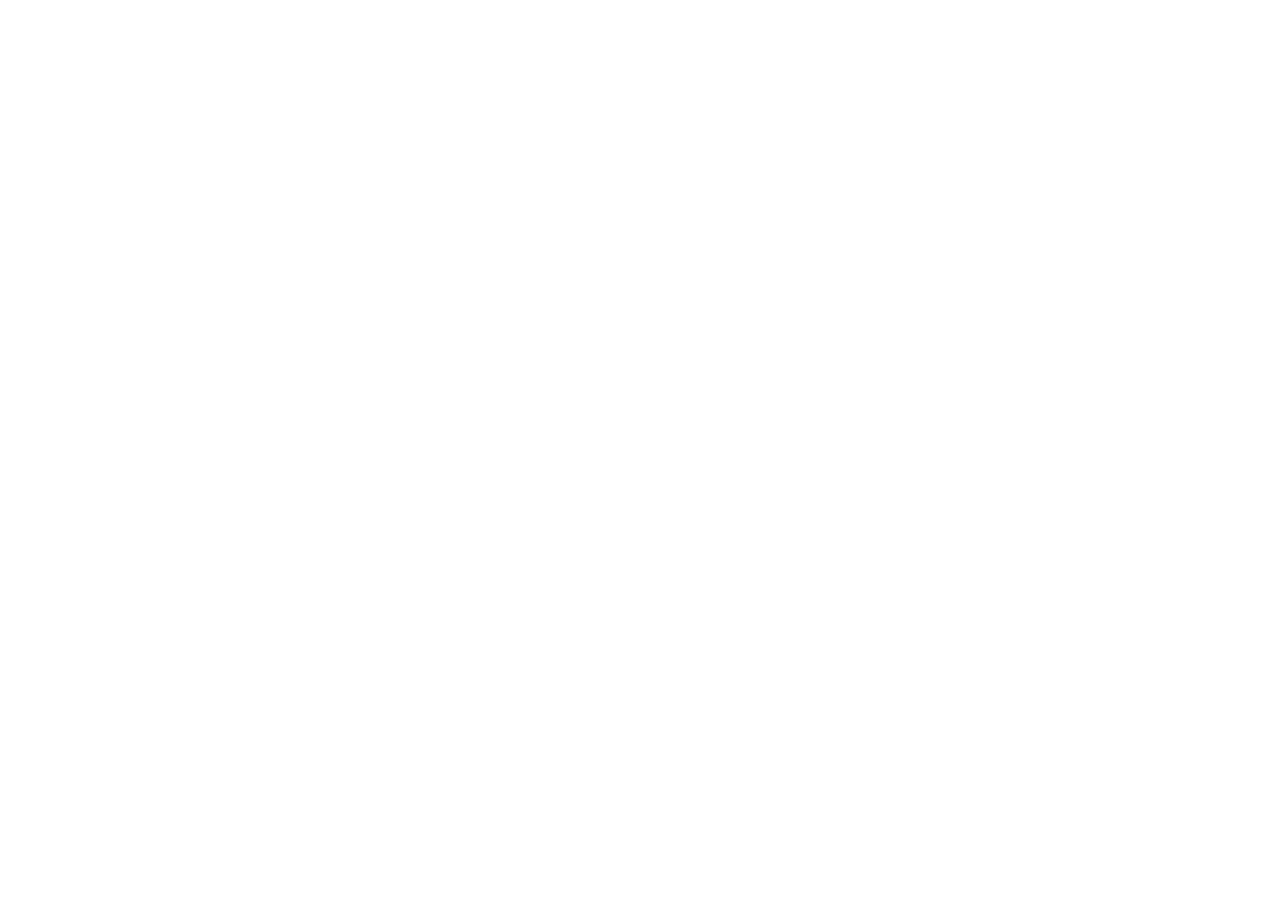
==== login.html @ f76269d0 "新建了项目文件" ====
<!DOCTYPE html>
<html lang="en">
<head>
    <meta charset="UTF-8">
    <meta name="viewport" content="width=device-width, initial-scale=1.0">
    <meta http-equiv="X-UA-Compatible" content="ie=edge">
    <title>Document</title>
</head>
<body>
    
</body>
</html>
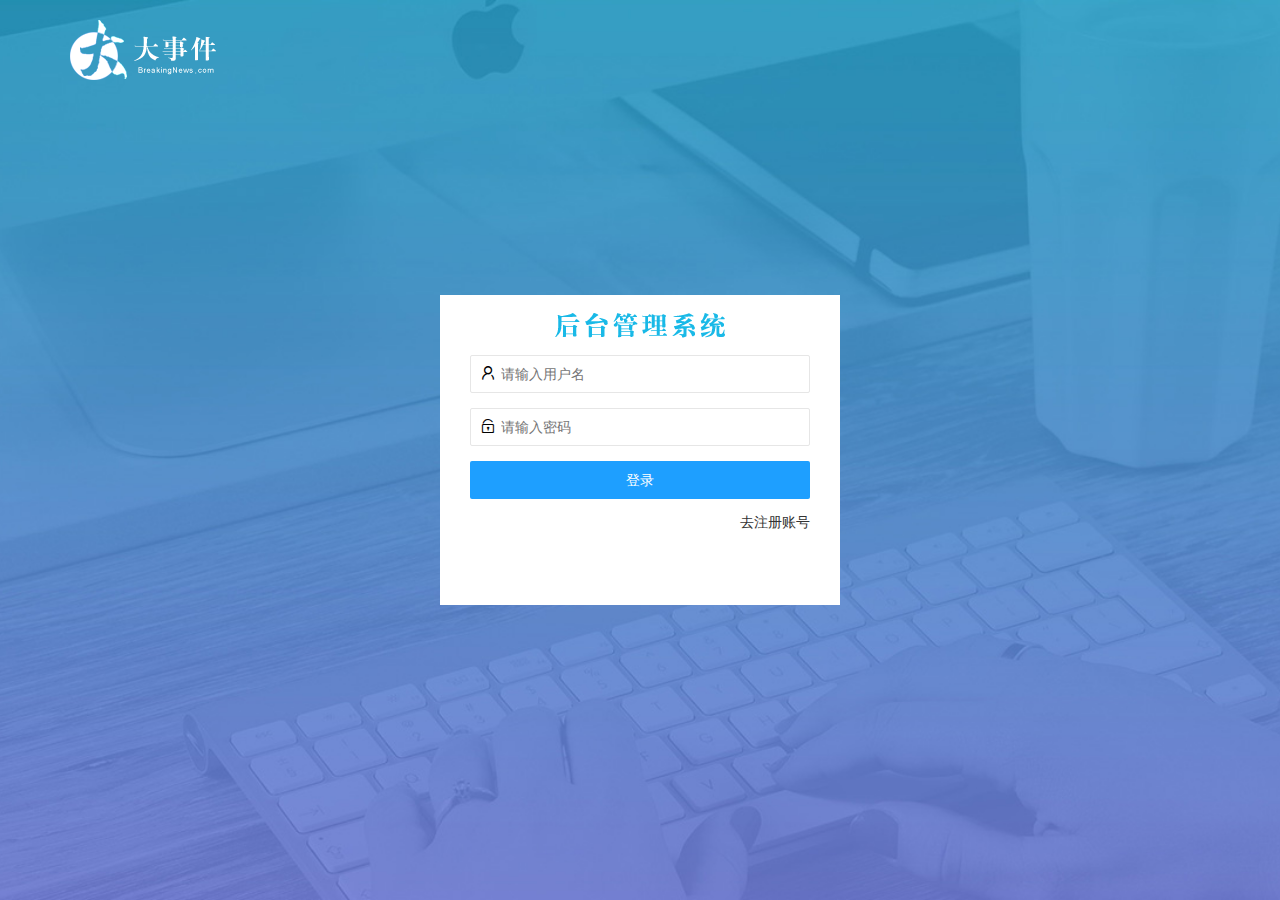
==== commit c4b6b6ae: "注册页面完成" ====
--- a/login.html
+++ b/login.html
@@ -5,8 +5,79 @@
     <meta name="viewport" content="width=device-width, initial-scale=1.0">
     <meta http-equiv="X-UA-Compatible" content="ie=edge">
     <title>Document</title>
+    <link rel="stylesheet" href="/assets/lib/layui/css/layui.css">
+    <link rel="stylesheet" href="/assets/css/login.css">
+    
 </head>
 <body>
-    
+        <!-- logo区域 -->
+        <div class="logo layui-main">
+            <img src="/assets/images/logo.png" alt="">
+        </div>
+        
+
+        <!-- 登录注册区域 -->
+        <div class="loginAndreg">
+             <div class="title"></div> 
+             <!-- 登录区域 -->
+             <div class="login">
+                 <!-- 登录表单 -->
+                <form class="layui-form" id="login-form">
+                    <!-- 用户名 -->
+                    <div class="layui-form-item">
+                        <i class="layui-icon layui-icon-username"></i>  
+                        <input type="text" name="username" required  lay-verify="required|username" placeholder="请输入用户名" autocomplete="off" class="layui-input">
+                    </div>
+                     
+                    <!-- 密码 -->
+                    <div class="layui-form-item">
+                        <i class="layui-icon layui-icon-password"></i>
+                        <input type="password" name="password" required  lay-verify="required|pwd" placeholder="请输入密码" autocomplete="off" class="layui-input">
+                    </div>
+
+                    <!-- 登录按钮 -->
+                    <div class="layui-form-item">
+                        <button  class="layui-btn layui-btn-fluid layui-btn-normal btn-login" lay-submit>登录</button>
+                    </div>
+
+                     <!-- 注册按钮 -->
+                    <div class="layui-form-item">
+                        <a href="javascript:;" class="reg-text"> 去注册账号</a>
+                    </div>
+                    </form>
+                   
+               
+             </div>
+             <!-- 注册区域 -->
+             <div class="reg">
+                 <!-- 注册表单 -->
+                <form class="layui-form"  id="reg-form">
+                    <div class="layui-form-item">
+                        <i class="layui-icon layui-icon-username"></i>
+                        <input type="text" name="username" required  lay-verify="required|username" placeholder="请输入用户名" autocomplete="off" class="layui-input"/>
+                    </div>
+                    <div class="layui-form-item">
+                        <i class="layui-icon layui-icon-password"></i>
+                        <input type="password" name="password" required  lay-verify="required|pwd" placeholder="请输入密码" autocomplete="off" class="layui-input"/>
+                    </div>
+                    <div class="layui-form-item">
+                        <i class="layui-icon layui-icon-password"></i>
+                        <input type="password" name="repassword" required  lay-verify="required|pwd|repwd" placeholder="再次确认密码" autocomplete="off" class="layui-input"/>
+                    </div>
+                    <div class="layui-form-item">
+                        <button  class="layui-btn layui-btn-fluid layui-btn-normal" lay-submit>注册</button>
+                    </div>
+                    <div class="layui-form-item">
+                        <a href="javascript:;" class="login-text"> 去登录</a>
+                    </div>
+                    </form>
+         
+            </div>
+        </div>
+   
+        <script src="/assets/lib/jquery.js"></script>
+        <script src="/assets/lib/layui/layui.all.js"></script>
+        <script src="/assets/js/baseAPI.js"></script>
+        <script src="/assets/js/login.js"></script>
 </body>
 </html>--- a/assets/lib/layui/css/layui.css
+++ b/assets/lib/layui/css/layui.css
@@ -0,0 +1,2 @@
+/** layui-v2.5.5 MIT License By https://www.layui.com */
+ .layui-inline,img{display:inline-block;vertical-align:middle}h1,h2,h3,h4,h5,h6{font-weight:400}.layui-edge,.layui-header,.layui-inline,.layui-main{position:relative}.layui-body,.layui-edge,.layui-elip{overflow:hidden}.layui-btn,.layui-edge,.layui-inline,img{vertical-align:middle}.layui-btn,.layui-disabled,.layui-icon,.layui-unselect{-moz-user-select:none;-webkit-user-select:none;-ms-user-select:none}.layui-elip,.layui-form-checkbox span,.layui-form-pane .layui-form-label{text-overflow:ellipsis;white-space:nowrap}.layui-breadcrumb,.layui-tree-btnGroup{visibility:hidden}blockquote,body,button,dd,div,dl,dt,form,h1,h2,h3,h4,h5,h6,input,li,ol,p,pre,td,textarea,th,ul{margin:0;padding:0;-webkit-tap-highlight-color:rgba(0,0,0,0)}a:active,a:hover{outline:0}img{border:none}li{list-style:none}table{border-collapse:collapse;border-spacing:0}h4,h5,h6{font-size:100%}button,input,optgroup,option,select,textarea{font-family:inherit;font-size:inherit;font-style:inherit;font-weight:inherit;outline:0}pre{white-space:pre-wrap;white-space:-moz-pre-wrap;white-space:-pre-wrap;white-space:-o-pre-wrap;word-wrap:break-word}body{line-height:24px;font:14px Helvetica Neue,Helvetica,PingFang SC,Tahoma,Arial,sans-serif}hr{height:1px;margin:10px 0;border:0;clear:both}a{color:#333;text-decoration:none}a:hover{color:#777}a cite{font-style:normal;*cursor:pointer}.layui-border-box,.layui-border-box *{box-sizing:border-box}.layui-box,.layui-box *{box-sizing:content-box}.layui-clear{clear:both;*zoom:1}.layui-clear:after{content:'\20';clear:both;*zoom:1;display:block;height:0}.layui-inline{*display:inline;*zoom:1}.layui-edge{display:inline-block;width:0;height:0;border-width:6px;border-style:dashed;border-color:transparent}.layui-edge-top{top:-4px;border-bottom-color:#999;border-bottom-style:solid}.layui-edge-right{border-left-color:#999;border-left-style:solid}.layui-edge-bottom{top:2px;border-top-color:#999;border-top-style:solid}.layui-edge-left{border-right-color:#999;border-right-style:solid}.layui-disabled,.layui-disabled:hover{color:#d2d2d2!important;cursor:not-allowed!important}.layui-circle{border-radius:100%}.layui-show{display:block!important}.layui-hide{display:none!important}@font-face{font-family:layui-icon;src:url(../font/iconfont.eot?v=250);src:url(../font/iconfont.eot?v=250#iefix) format('embedded-opentype'),url(../font/iconfont.woff2?v=250) format('woff2'),url(../font/iconfont.woff?v=250) format('woff'),url(../font/iconfont.ttf?v=250) format('truetype'),url(../font/iconfont.svg?v=250#layui-icon) format('svg')}.layui-icon{font-family:layui-icon!important;font-size:16px;font-style:normal;-webkit-font-smoothing:antialiased;-moz-osx-font-smoothing:grayscale}.layui-icon-reply-fill:before{content:"\e611"}.layui-icon-set-fill:before{content:"\e614"}.layui-icon-menu-fill:before{content:"\e60f"}.layui-icon-search:before{content:"\e615"}.layui-icon-share:before{content:"\e641"}.layui-icon-set-sm:before{content:"\e620"}.layui-icon-engine:before{content:"\e628"}.layui-icon-close:before{content:"\1006"}.layui-icon-close-fill:before{content:"\1007"}.layui-icon-chart-screen:before{content:"\e629"}.layui-icon-star:before{content:"\e600"}.layui-icon-circle-dot:before{content:"\e617"}.layui-icon-chat:before{content:"\e606"}.layui-icon-release:before{content:"\e609"}.layui-icon-list:before{content:"\e60a"}.layui-icon-chart:before{content:"\e62c"}.layui-icon-ok-circle:before{content:"\1005"}.layui-icon-layim-theme:before{content:"\e61b"}.layui-icon-table:before{content:"\e62d"}.layui-icon-right:before{content:"\e602"}.layui-icon-left:before{content:"\e603"}.layui-icon-cart-simple:before{content:"\e698"}.layui-icon-face-cry:before{content:"\e69c"}.layui-icon-face-smile:before{content:"\e6af"}.layui-icon-survey:before{content:"\e6b2"}.layui-icon-tree:before{content:"\e62e"}.layui-icon-upload-circle:before{content:"\e62f"}.layui-icon-add-circle:before{content:"\e61f"}.layui-icon-download-circle:before{content:"\e601"}.layui-icon-templeate-1:before{content:"\e630"}.layui-icon-util:before{content:"\e631"}.layui-icon-face-surprised:before{content:"\e664"}.layui-icon-edit:before{content:"\e642"}.layui-icon-speaker:before{content:"\e645"}.layui-icon-down:before{content:"\e61a"}.layui-icon-file:before{content:"\e621"}.layui-icon-layouts:before{content:"\e632"}.layui-icon-rate-half:before{content:"\e6c9"}.layui-icon-add-circle-fine:before{content:"\e608"}.layui-icon-prev-circle:before{content:"\e633"}.layui-icon-read:before{content:"\e705"}.layui-icon-404:before{content:"\e61c"}.layui-icon-carousel:before{content:"\e634"}.layui-icon-help:before{content:"\e607"}.layui-icon-code-circle:before{content:"\e635"}.layui-icon-water:before{content:"\e636"}.layui-icon-username:before{content:"\e66f"}.layui-icon-find-fill:before{content:"\e670"}.layui-icon-about:before{content:"\e60b"}.layui-icon-location:before{content:"\e715"}.layui-icon-up:before{content:"\e619"}.layui-icon-pause:before{content:"\e651"}.layui-icon-date:before{content:"\e637"}.layui-icon-layim-uploadfile:before{content:"\e61d"}.layui-icon-delete:before{content:"\e640"}.layui-icon-play:before{content:"\e652"}.layui-icon-top:before{content:"\e604"}.layui-icon-friends:before{content:"\e612"}.layui-icon-refresh-3:before{content:"\e9aa"}.layui-icon-ok:before{content:"\e605"}.layui-icon-layer:before{content:"\e638"}.layui-icon-face-smile-fine:before{content:"\e60c"}.layui-icon-dollar:before{content:"\e659"}.layui-icon-group:before{content:"\e613"}.layui-icon-layim-download:before{content:"\e61e"}.layui-icon-picture-fine:before{content:"\e60d"}.layui-icon-link:before{content:"\e64c"}.layui-icon-diamond:before{content:"\e735"}.layui-icon-log:before{content:"\e60e"}.layui-icon-rate-solid:before{content:"\e67a"}.layui-icon-fonts-del:before{content:"\e64f"}.layui-icon-unlink:before{content:"\e64d"}.layui-icon-fonts-clear:before{content:"\e639"}.layui-icon-triangle-r:before{content:"\e623"}.layui-icon-circle:before{content:"\e63f"}.layui-icon-radio:before{content:"\e643"}.layui-icon-align-center:before{content:"\e647"}.layui-icon-align-right:before{content:"\e648"}.layui-icon-align-left:before{content:"\e649"}.layui-icon-loading-1:before{content:"\e63e"}.layui-icon-return:before{content:"\e65c"}.layui-icon-fonts-strong:before{content:"\e62b"}.layui-icon-upload:before{content:"\e67c"}.layui-icon-dialogue:before{content:"\e63a"}.layui-icon-video:before{content:"\e6ed"}.layui-icon-headset:before{content:"\e6fc"}.layui-icon-cellphone-fine:before{content:"\e63b"}.layui-icon-add-1:before{content:"\e654"}.layui-icon-face-smile-b:before{content:"\e650"}.layui-icon-fonts-html:before{content:"\e64b"}.layui-icon-form:before{content:"\e63c"}.layui-icon-cart:before{content:"\e657"}.layui-icon-camera-fill:before{content:"\e65d"}.layui-icon-tabs:before{content:"\e62a"}.layui-icon-fonts-code:before{content:"\e64e"}.layui-icon-fire:before{content:"\e756"}.layui-icon-set:before{content:"\e716"}.layui-icon-fonts-u:before{content:"\e646"}.layui-icon-triangle-d:before{content:"\e625"}.layui-icon-tips:before{content:"\e702"}.layui-icon-picture:before{content:"\e64a"}.layui-icon-more-vertical:before{content:"\e671"}.layui-icon-flag:before{content:"\e66c"}.layui-icon-loading:before{content:"\e63d"}.layui-icon-fonts-i:before{content:"\e644"}.layui-icon-refresh-1:before{content:"\e666"}.layui-icon-rmb:before{content:"\e65e"}.layui-icon-home:before{content:"\e68e"}.layui-icon-user:before{content:"\e770"}.layui-icon-notice:before{content:"\e667"}.layui-icon-login-weibo:before{content:"\e675"}.layui-icon-voice:before{content:"\e688"}.layui-icon-upload-drag:before{content:"\e681"}.layui-icon-login-qq:before{content:"\e676"}.layui-icon-snowflake:before{content:"\e6b1"}.layui-icon-file-b:before{content:"\e655"}.layui-icon-template:before{content:"\e663"}.layui-icon-auz:before{content:"\e672"}.layui-icon-console:before{content:"\e665"}.layui-icon-app:before{content:"\e653"}.layui-icon-prev:before{content:"\e65a"}.layui-icon-website:before{content:"\e7ae"}.layui-icon-next:before{content:"\e65b"}.layui-icon-component:before{content:"\e857"}.layui-icon-more:before{content:"\e65f"}.layui-icon-login-wechat:before{content:"\e677"}.layui-icon-shrink-right:before{content:"\e668"}.layui-icon-spread-left:before{content:"\e66b"}.layui-icon-camera:before{content:"\e660"}.layui-icon-note:before{content:"\e66e"}.layui-icon-refresh:before{content:"\e669"}.layui-icon-female:before{content:"\e661"}.layui-icon-male:before{content:"\e662"}.layui-icon-password:before{content:"\e673"}.layui-icon-senior:before{content:"\e674"}.layui-icon-theme:before{content:"\e66a"}.layui-icon-tread:before{content:"\e6c5"}.layui-icon-praise:before{content:"\e6c6"}.layui-icon-star-fill:before{content:"\e658"}.layui-icon-rate:before{content:"\e67b"}.layui-icon-template-1:before{content:"\e656"}.layui-icon-vercode:before{content:"\e679"}.layui-icon-cellphone:before{content:"\e678"}.layui-icon-screen-full:before{content:"\e622"}.layui-icon-screen-restore:before{content:"\e758"}.layui-icon-cols:before{content:"\e610"}.layui-icon-export:before{content:"\e67d"}.layui-icon-print:before{content:"\e66d"}.layui-icon-slider:before{content:"\e714"}.layui-icon-addition:before{content:"\e624"}.layui-icon-subtraction:before{content:"\e67e"}.layui-icon-service:before{content:"\e626"}.layui-icon-transfer:before{content:"\e691"}.layui-main{width:1140px;margin:0 auto}.layui-header{z-index:1000;height:60px}.layui-header a:hover{transition:all .5s;-webkit-transition:all .5s}.layui-side{position:fixed;left:0;top:0;bottom:0;z-index:999;width:200px;overflow-x:hidden}.layui-side-scroll{position:relative;width:220px;height:100%;overflow-x:hidden}.layui-body{position:absolute;left:200px;right:0;top:0;bottom:0;z-index:998;width:auto;overflow-y:auto;box-sizing:border-box}.layui-layout-body{overflow:hidden}.layui-layout-admin .layui-header{background-color:#23262E}.layui-layout-admin .layui-side{top:60px;width:200px;overflow-x:hidden}.layui-layout-admin .layui-body{position:fixed;top:60px;bottom:44px}.layui-layout-admin .layui-main{width:auto;margin:0 15px}.layui-layout-admin .layui-footer{position:fixed;left:200px;right:0;bottom:0;height:44px;line-height:44px;padding:0 15px;background-color:#eee}.layui-layout-admin .layui-logo{position:absolute;left:0;top:0;width:200px;height:100%;line-height:60px;text-align:center;color:#009688;font-size:16px}.layui-layout-admin .layui-header .layui-nav{background:0 0}.layui-layout-left{position:absolute!important;left:200px;top:0}.layui-layout-right{position:absolute!important;right:0;top:0}.layui-container{position:relative;margin:0 auto;padding:0 15px;box-sizing:border-box}.layui-fluid{position:relative;margin:0 auto;padding:0 15px}.layui-row:after,.layui-row:before{content:'';display:block;clear:both}.layui-col-lg1,.layui-col-lg10,.layui-col-lg11,.layui-col-lg12,.layui-col-lg2,.layui-col-lg3,.layui-col-lg4,.layui-col-lg5,.layui-col-lg6,.layui-col-lg7,.layui-col-lg8,.layui-col-lg9,.layui-col-md1,.layui-col-md10,.layui-col-md11,.layui-col-md12,.layui-col-md2,.layui-col-md3,.layui-col-md4,.layui-col-md5,.layui-col-md6,.layui-col-md7,.layui-col-md8,.layui-col-md9,.layui-col-sm1,.layui-col-sm10,.layui-col-sm11,.layui-col-sm12,.layui-col-sm2,.layui-col-sm3,.layui-col-sm4,.layui-col-sm5,.layui-col-sm6,.layui-col-sm7,.layui-col-sm8,.layui-col-sm9,.layui-col-xs1,.layui-col-xs10,.layui-col-xs11,.layui-col-xs12,.layui-col-xs2,.layui-col-xs3,.layui-col-xs4,.layui-col-xs5,.layui-col-xs6,.layui-col-xs7,.layui-col-xs8,.layui-col-xs9{position:relative;display:block;box-sizing:border-box}.layui-col-xs1,.layui-col-xs10,.layui-col-xs11,.layui-col-xs12,.layui-col-xs2,.layui-col-xs3,.layui-col-xs4,.layui-col-xs5,.layui-col-xs6,.layui-col-xs7,.layui-col-xs8,.layui-col-xs9{float:left}.layui-col-xs1{width:8.33333333%}.layui-col-xs2{width:16.66666667%}.layui-col-xs3{width:25%}.layui-col-xs4{width:33.33333333%}.layui-col-xs5{width:41.66666667%}.layui-col-xs6{width:50%}.layui-col-xs7{width:58.33333333%}.layui-col-xs8{width:66.66666667%}.layui-col-xs9{width:75%}.layui-col-xs10{width:83.33333333%}.layui-col-xs11{width:91.66666667%}.layui-col-xs12{width:100%}.layui-col-xs-offset1{margin-left:8.33333333%}.layui-col-xs-offset2{margin-left:16.66666667%}.layui-col-xs-offset3{margin-left:25%}.layui-col-xs-offset4{margin-left:33.33333333%}.layui-col-xs-offset5{margin-left:41.66666667%}.layui-col-xs-offset6{margin-left:50%}.layui-col-xs-offset7{margin-left:58.33333333%}.layui-col-xs-offset8{margin-left:66.66666667%}.layui-col-xs-offset9{margin-left:75%}.layui-col-xs-offset10{margin-left:83.33333333%}.layui-col-xs-offset11{margin-left:91.66666667%}.layui-col-xs-offset12{margin-left:100%}@media screen and (max-width:768px){.layui-hide-xs{display:none!important}.layui-show-xs-block{display:block!important}.layui-show-xs-inline{display:inline!important}.layui-show-xs-inline-block{display:inline-block!important}}@media screen and (min-width:768px){.layui-container{width:750px}.layui-hide-sm{display:none!important}.layui-show-sm-block{display:block!important}.layui-show-sm-inline{display:inline!important}.layui-show-sm-inline-block{display:inline-block!important}.layui-col-sm1,.layui-col-sm10,.layui-col-sm11,.layui-col-sm12,.layui-col-sm2,.layui-col-sm3,.layui-col-sm4,.layui-col-sm5,.layui-col-sm6,.layui-col-sm7,.layui-col-sm8,.layui-col-sm9{float:left}.layui-col-sm1{width:8.33333333%}.layui-col-sm2{width:16.66666667%}.layui-col-sm3{width:25%}.layui-col-sm4{width:33.33333333%}.layui-col-sm5{width:41.66666667%}.layui-col-sm6{width:50%}.layui-col-sm7{width:58.33333333%}.layui-col-sm8{width:66.66666667%}.layui-col-sm9{width:75%}.layui-col-sm10{width:83.33333333%}.layui-col-sm11{width:91.66666667%}.layui-col-sm12{width:100%}.layui-col-sm-offset1{margin-left:8.33333333%}.layui-col-sm-offset2{margin-left:16.66666667%}.layui-col-sm-offset3{margin-left:25%}.layui-col-sm-offset4{margin-left:33.33333333%}.layui-col-sm-offset5{margin-left:41.66666667%}.layui-col-sm-offset6{margin-left:50%}.layui-col-sm-offset7{margin-left:58.33333333%}.layui-col-sm-offset8{margin-left:66.66666667%}.layui-col-sm-offset9{margin-left:75%}.layui-col-sm-offset10{margin-left:83.33333333%}.layui-col-sm-offset11{margin-left:91.66666667%}.layui-col-sm-offset12{margin-left:100%}}@media screen and (min-width:992px){.layui-container{width:970px}.layui-hide-md{display:none!important}.layui-show-md-block{display:block!important}.layui-show-md-inline{display:inline!important}.layui-show-md-inline-block{display:inline-block!important}.layui-col-md1,.layui-col-md10,.layui-col-md11,.layui-col-md12,.layui-col-md2,.layui-col-md3,.layui-col-md4,.layui-col-md5,.layui-col-md6,.layui-col-md7,.layui-col-md8,.layui-col-md9{float:left}.layui-col-md1{width:8.33333333%}.layui-col-md2{width:16.66666667%}.layui-col-md3{width:25%}.layui-col-md4{width:33.33333333%}.layui-col-md5{width:41.66666667%}.layui-col-md6{width:50%}.layui-col-md7{width:58.33333333%}.layui-col-md8{width:66.66666667%}.layui-col-md9{width:75%}.layui-col-md10{width:83.33333333%}.layui-col-md11{width:91.66666667%}.layui-col-md12{width:100%}.layui-col-md-offset1{margin-left:8.33333333%}.layui-col-md-offset2{margin-left:16.66666667%}.layui-col-md-offset3{margin-left:25%}.layui-col-md-offset4{margin-left:33.33333333%}.layui-col-md-offset5{margin-left:41.66666667%}.layui-col-md-offset6{margin-left:50%}.layui-col-md-offset7{margin-left:58.33333333%}.layui-col-md-offset8{margin-left:66.66666667%}.layui-col-md-offset9{margin-left:75%}.layui-col-md-offset10{margin-left:83.33333333%}.layui-col-md-offset11{margin-left:91.66666667%}.layui-col-md-offset12{margin-left:100%}}@media screen and (min-width:1200px){.layui-container{width:1170px}.layui-hide-lg{display:none!important}.layui-show-lg-block{display:block!important}.layui-show-lg-inline{display:inline!important}.layui-show-lg-inline-block{display:inline-block!important}.layui-col-lg1,.layui-col-lg10,.layui-col-lg11,.layui-col-lg12,.layui-col-lg2,.layui-col-lg3,.layui-col-lg4,.layui-col-lg5,.layui-col-lg6,.layui-col-lg7,.layui-col-lg8,.layui-col-lg9{float:left}.layui-col-lg1{width:8.33333333%}.layui-col-lg2{width:16.66666667%}.layui-col-lg3{width:25%}.layui-col-lg4{width:33.33333333%}.layui-col-lg5{width:41.66666667%}.layui-col-lg6{width:50%}.layui-col-lg7{width:58.33333333%}.layui-col-lg8{width:66.66666667%}.layui-col-lg9{width:75%}.layui-col-lg10{width:83.33333333%}.layui-col-lg11{width:91.66666667%}.layui-col-lg12{width:100%}.layui-col-lg-offset1{margin-left:8.33333333%}.layui-col-lg-offset2{margin-left:16.66666667%}.layui-col-lg-offset3{margin-left:25%}.layui-col-lg-offset4{margin-left:33.33333333%}.layui-col-lg-offset5{margin-left:41.66666667%}.layui-col-lg-offset6{margin-left:50%}.layui-col-lg-offset7{margin-left:58.33333333%}.layui-col-lg-offset8{margin-left:66.66666667%}.layui-col-lg-offset9{margin-left:75%}.layui-col-lg-offset10{margin-left:83.33333333%}.layui-col-lg-offset11{margin-left:91.66666667%}.layui-col-lg-offset12{margin-left:100%}}.layui-col-space1{margin:-.5px}.layui-col-space1>*{padding:.5px}.layui-col-space3{margin:-1.5px}.layui-col-space3>*{padding:1.5px}.layui-col-space5{margin:-2.5px}.layui-col-space5>*{padding:2.5px}.layui-col-space8{margin:-3.5px}.layui-col-space8>*{padding:3.5px}.layui-col-space10{margin:-5px}.layui-col-space10>*{padding:5px}.layui-col-space12{margin:-6px}.layui-col-space12>*{padding:6px}.layui-col-space15{margin:-7.5px}.layui-col-space15>*{padding:7.5px}.layui-col-space18{margin:-9px}.layui-col-space18>*{padding:9px}.layui-col-space20{margin:-10px}.layui-col-space20>*{padding:10px}.layui-col-space22{margin:-11px}.layui-col-space22>*{padding:11px}.layui-col-space25{margin:-12.5px}.layui-col-space25>*{padding:12.5px}.layui-col-space30{margin:-15px}.layui-col-space30>*{padding:15px}.layui-btn,.layui-input,.layui-select,.layui-textarea,.layui-upload-button{outline:0;-webkit-appearance:none;transition:all .3s;-webkit-transition:all .3s;box-sizing:border-box}.layui-elem-quote{margin-bottom:10px;padding:15px;line-height:22px;border-left:5px solid #009688;border-radius:0 2px 2px 0;background-color:#f2f2f2}.layui-quote-nm{border-style:solid;border-width:1px 1px 1px 5px;background:0 0}.layui-elem-field{margin-bottom:10px;padding:0;border-width:1px;border-style:solid}.layui-elem-field legend{margin-left:20px;padding:0 10px;font-size:20px;font-weight:300}.layui-field-title{margin:10px 0 20px;border-width:1px 0 0}.layui-field-box{padding:10px 15px}.layui-field-title .layui-field-box{padding:10px 0}.layui-progress{position:relative;height:6px;border-radius:20px;background-color:#e2e2e2}.layui-progress-bar{position:absolute;left:0;top:0;width:0;max-width:100%;height:6px;border-radius:20px;text-align:right;background-color:#5FB878;transition:all .3s;-webkit-transition:all .3s}.layui-progress-big,.layui-progress-big .layui-progress-bar{height:18px;line-height:18px}.layui-progress-text{position:relative;top:-20px;line-height:18px;font-size:12px;color:#666}.layui-progress-big .layui-progress-text{position:static;padding:0 10px;color:#fff}.layui-collapse{border-width:1px;border-style:solid;border-radius:2px}.layui-colla-content,.layui-colla-item{border-top-width:1px;border-top-style:solid}.layui-colla-item:first-child{border-top:none}.layui-colla-title{position:relative;height:42px;line-height:42px;padding:0 15px 0 35px;color:#333;background-color:#f2f2f2;cursor:pointer;font-size:14px;overflow:hidden}.layui-colla-content{display:none;padding:10px 15px;line-height:22px;color:#666}.layui-colla-icon{position:absolute;left:15px;top:0;font-size:14px}.layui-card{margin-bottom:15px;border-radius:2px;background-color:#fff;box-shadow:0 1px 2px 0 rgba(0,0,0,.05)}.layui-card:last-child{margin-bottom:0}.layui-card-header{position:relative;height:42px;line-height:42px;padding:0 15px;border-bottom:1px solid #f6f6f6;color:#333;border-radius:2px 2px 0 0;font-size:14px}.layui-bg-black,.layui-bg-blue,.layui-bg-cyan,.layui-bg-green,.layui-bg-orange,.layui-bg-red{color:#fff!important}.layui-card-body{position:relative;padding:10px 15px;line-height:24px}.layui-card-body[pad15]{padding:15px}.layui-card-body[pad20]{padding:20px}.layui-card-body .layui-table{margin:5px 0}.layui-card .layui-tab{margin:0}.layui-panel-window{position:relative;padding:15px;border-radius:0;border-top:5px solid #E6E6E6;background-color:#fff}.layui-auxiliar-moving{position:fixed;left:0;right:0;top:0;bottom:0;width:100%;height:100%;background:0 0;z-index:9999999999}.layui-form-label,.layui-form-mid,.layui-form-select,.layui-input-block,.layui-input-inline,.layui-textarea{position:relative}.layui-bg-red{background-color:#FF5722!important}.layui-bg-orange{background-color:#FFB800!important}.layui-bg-green{background-color:#009688!important}.layui-bg-cyan{background-color:#2F4056!important}.layui-bg-blue{background-color:#1E9FFF!important}.layui-bg-black{background-color:#393D49!important}.layui-bg-gray{background-color:#eee!important;color:#666!important}.layui-badge-rim,.layui-colla-content,.layui-colla-item,.layui-collapse,.layui-elem-field,.layui-form-pane .layui-form-item[pane],.layui-form-pane .layui-form-label,.layui-input,.layui-layedit,.layui-layedit-tool,.layui-quote-nm,.layui-select,.layui-tab-bar,.layui-tab-card,.layui-tab-title,.layui-tab-title .layui-this:after,.layui-textarea{border-color:#e6e6e6}.layui-timeline-item:before,hr{background-color:#e6e6e6}.layui-text{line-height:22px;font-size:14px;color:#666}.layui-text h1,.layui-text h2,.layui-text h3{font-weight:500;color:#333}.layui-text h1{font-size:30px}.layui-text h2{font-size:24px}.layui-text h3{font-size:18px}.layui-text a:not(.layui-btn){color:#01AAED}.layui-text a:not(.layui-btn):hover{text-decoration:underline}.layui-text ul{padding:5px 0 5px 15px}.layui-text ul li{margin-top:5px;list-style-type:disc}.layui-text em,.layui-word-aux{color:#999!important;padding:0 5px!important}.layui-btn{display:inline-block;height:38px;line-height:38px;padding:0 18px;background-color:#009688;color:#fff;white-space:nowrap;text-align:center;font-size:14px;border:none;border-radius:2px;cursor:pointer}.layui-btn:hover{opacity:.8;filter:alpha(opacity=80);color:#fff}.layui-btn:active{opacity:1;filter:alpha(opacity=100)}.layui-btn+.layui-btn{margin-left:10px}.layui-btn-container{font-size:0}.layui-btn-container .layui-btn{margin-right:10px;margin-bottom:10px}.layui-btn-container .layui-btn+.layui-btn{margin-left:0}.layui-table .layui-btn-container .layui-btn{margin-bottom:9px}.layui-btn-radius{border-radius:100px}.layui-btn .layui-icon{margin-right:3px;font-size:18px;vertical-align:bottom;vertical-align:middle\9}.layui-btn-primary{border:1px solid #C9C9C9;background-color:#fff;color:#555}.layui-btn-primary:hover{border-color:#009688;color:#333}.layui-btn-normal{background-color:#1E9FFF}.layui-btn-warm{background-color:#FFB800}.layui-btn-danger{background-color:#FF5722}.layui-btn-checked{background-color:#5FB878}.layui-btn-disabled,.layui-btn-disabled:active,.layui-btn-disabled:hover{border:1px solid #e6e6e6;background-color:#FBFBFB;color:#C9C9C9;cursor:not-allowed;opacity:1}.layui-btn-lg{height:44px;line-height:44px;padding:0 25px;font-size:16px}.layui-btn-sm{height:30px;line-height:30px;padding:0 10px;font-size:12px}.layui-btn-sm i{font-size:16px!important}.layui-btn-xs{height:22px;line-height:22px;padding:0 5px;font-size:12px}.layui-btn-xs i{font-size:14px!important}.layui-btn-group{display:inline-block;vertical-align:middle;font-size:0}.layui-btn-group .layui-btn{margin-left:0!important;margin-right:0!important;border-left:1px solid rgba(255,255,255,.5);border-radius:0}.layui-btn-group .layui-btn-primary{border-left:none}.layui-btn-group .layui-btn-primary:hover{border-color:#C9C9C9;color:#009688}.layui-btn-group .layui-btn:first-child{border-left:none;border-radius:2px 0 0 2px}.layui-btn-group .layui-btn-primary:first-child{border-left:1px solid #c9c9c9}.layui-btn-group .layui-btn:last-child{border-radius:0 2px 2px 0}.layui-btn-group .layui-btn+.layui-btn{margin-left:0}.layui-btn-group+.layui-btn-group{margin-left:10px}.layui-btn-fluid{width:100%}.layui-input,.layui-select,.layui-textarea{height:38px;line-height:1.3;line-height:38px\9;border-width:1px;border-style:solid;background-color:#fff;border-radius:2px}.layui-input::-webkit-input-placeholder,.layui-select::-webkit-input-placeholder,.layui-textarea::-webkit-input-placeholder{line-height:1.3}.layui-input,.layui-textarea{display:block;width:100%;padding-left:10px}.layui-input:hover,.layui-textarea:hover{border-color:#D2D2D2!important}.layui-input:focus,.layui-textarea:focus{border-color:#C9C9C9!important}.layui-textarea{min-height:100px;height:auto;line-height:20px;padding:6px 10px;resize:vertical}.layui-select{padding:0 10px}.layui-form input[type=checkbox],.layui-form input[type=radio],.layui-form select{display:none}.layui-form [lay-ignore]{display:initial}.layui-form-item{margin-bottom:15px;clear:both;*zoom:1}.layui-form-item:after{content:'\20';clear:both;*zoom:1;display:block;height:0}.layui-form-label{float:left;display:block;padding:9px 15px;width:80px;font-weight:400;line-height:20px;text-align:right}.layui-form-label-col{display:block;float:none;padding:9px 0;line-height:20px;text-align:left}.layui-form-item .layui-inline{margin-bottom:5px;margin-right:10px}.layui-input-block{margin-left:110px;min-height:36px}.layui-input-inline{display:inline-block;vertical-align:middle}.layui-form-item .layui-input-inline{float:left;width:190px;margin-right:10px}.layui-form-text .layui-input-inline{width:auto}.layui-form-mid{float:left;display:block;padding:9px 0!important;line-height:20px;margin-right:10px}.layui-form-danger+.layui-form-select .layui-input,.layui-form-danger:focus{border-color:#FF5722!important}.layui-form-select .layui-input{padding-right:30px;cursor:pointer}.layui-form-select .layui-edge{position:absolute;right:10px;top:50%;margin-top:-3px;cursor:pointer;border-width:6px;border-top-color:#c2c2c2;border-top-style:solid;transition:all .3s;-webkit-transition:all .3s}.layui-form-select dl{display:none;position:absolute;left:0;top:42px;padding:5px 0;z-index:899;min-width:100%;border:1px solid #d2d2d2;max-height:300px;overflow-y:auto;background-color:#fff;border-radius:2px;box-shadow:0 2px 4px rgba(0,0,0,.12);box-sizing:border-box}.layui-form-select dl dd,.layui-form-select dl dt{padding:0 10px;line-height:36px;white-space:nowrap;overflow:hidden;text-overflow:ellipsis}.layui-form-select dl dt{font-size:12px;color:#999}.layui-form-select dl dd{cursor:pointer}.layui-form-select dl dd:hover{background-color:#f2f2f2;-webkit-transition:.5s all;transition:.5s all}.layui-form-select .layui-select-group dd{padding-left:20px}.layui-form-select dl dd.layui-select-tips{padding-left:10px!important;color:#999}.layui-form-select dl dd.layui-this{background-color:#5FB878;color:#fff}.layui-form-checkbox,.layui-form-select dl dd.layui-disabled{background-color:#fff}.layui-form-selected dl{display:block}.layui-form-checkbox,.layui-form-checkbox *,.layui-form-switch{display:inline-block;vertical-align:middle}.layui-form-selected .layui-edge{margin-top:-9px;-webkit-transform:rotate(180deg);transform:rotate(180deg);margin-top:-3px\9}:root .layui-form-selected .layui-edge{margin-top:-9px\0/IE9}.layui-form-selectup dl{top:auto;bottom:42px}.layui-select-none{margin:5px 0;text-align:center;color:#999}.layui-select-disabled .layui-disabled{border-color:#eee!important}.layui-select-disabled .layui-edge{border-top-color:#d2d2d2}.layui-form-checkbox{position:relative;height:30px;line-height:30px;margin-right:10px;padding-right:30px;cursor:pointer;font-size:0;-webkit-transition:.1s linear;transition:.1s linear;box-sizing:border-box}.layui-form-checkbox span{padding:0 10px;height:100%;font-size:14px;border-radius:2px 0 0 2px;background-color:#d2d2d2;color:#fff;overflow:hidden}.layui-form-checkbox:hover span{background-color:#c2c2c2}.layui-form-checkbox i{position:absolute;right:0;top:0;width:30px;height:28px;border:1px solid #d2d2d2;border-left:none;border-radius:0 2px 2px 0;color:#fff;font-size:20px;text-align:center}.layui-form-checkbox:hover i{border-color:#c2c2c2;color:#c2c2c2}.layui-form-checked,.layui-form-checked:hover{border-color:#5FB878}.layui-form-checked span,.layui-form-checked:hover span{background-color:#5FB878}.layui-form-checked i,.layui-form-checked:hover i{color:#5FB878}.layui-form-item .layui-form-checkbox{margin-top:4px}.layui-form-checkbox[lay-skin=primary]{height:auto!important;line-height:normal!important;min-width:18px;min-height:18px;border:none!important;margin-right:0;padding-left:28px;padding-right:0;background:0 0}.layui-form-checkbox[lay-skin=primary] span{padding-left:0;padding-right:15px;line-height:18px;background:0 0;color:#666}.layui-form-checkbox[lay-skin=primary] i{right:auto;left:0;width:16px;height:16px;line-height:16px;border:1px solid #d2d2d2;font-size:12px;border-radius:2px;background-color:#fff;-webkit-transition:.1s linear;transition:.1s linear}.layui-form-checkbox[lay-skin=primary]:hover i{border-color:#5FB878;color:#fff}.layui-form-checked[lay-skin=primary] i{border-color:#5FB878!important;background-color:#5FB878;color:#fff}.layui-checkbox-disbaled[lay-skin=primary] span{background:0 0!important;color:#c2c2c2}.layui-checkbox-disbaled[lay-skin=primary]:hover i{border-color:#d2d2d2}.layui-form-item .layui-form-checkbox[lay-skin=primary]{margin-top:10px}.layui-form-switch{position:relative;height:22px;line-height:22px;min-width:35px;padding:0 5px;margin-top:8px;border:1px solid #d2d2d2;border-radius:20px;cursor:pointer;background-color:#fff;-webkit-transition:.1s linear;transition:.1s linear}.layui-form-switch i{position:absolute;left:5px;top:3px;width:16px;height:16px;border-radius:20px;background-color:#d2d2d2;-webkit-transition:.1s linear;transition:.1s linear}.layui-form-switch em{position:relative;top:0;width:25px;margin-left:21px;padding:0!important;text-align:center!important;color:#999!important;font-style:normal!important;font-size:12px}.layui-form-onswitch{border-color:#5FB878;background-color:#5FB878}.layui-checkbox-disbaled,.layui-checkbox-disbaled i{border-color:#e2e2e2!important}.layui-form-onswitch i{left:100%;margin-left:-21px;background-color:#fff}.layui-form-onswitch em{margin-left:5px;margin-right:21px;color:#fff!important}.layui-checkbox-disbaled span{background-color:#e2e2e2!important}.layui-checkbox-disbaled:hover i{color:#fff!important}[lay-radio]{display:none}.layui-form-radio,.layui-form-radio *{display:inline-block;vertical-align:middle}.layui-form-radio{line-height:28px;margin:6px 10px 0 0;padding-right:10px;cursor:pointer;font-size:0}.layui-form-radio *{font-size:14px}.layui-form-radio>i{margin-right:8px;font-size:22px;color:#c2c2c2}.layui-form-radio>i:hover,.layui-form-radioed>i{color:#5FB878}.layui-radio-disbaled>i{color:#e2e2e2!important}.layui-form-pane .layui-form-label{width:110px;padding:8px 15px;height:38px;line-height:20px;border-width:1px;border-style:solid;border-radius:2px 0 0 2px;text-align:center;background-color:#FBFBFB;overflow:hidden;box-sizing:border-box}.layui-form-pane .layui-input-inline{margin-left:-1px}.layui-form-pane .layui-input-block{margin-left:110px;left:-1px}.layui-form-pane .layui-input{border-radius:0 2px 2px 0}.layui-form-pane .layui-form-text .layui-form-label{float:none;width:100%;border-radius:2px;box-sizing:border-box;text-align:left}.layui-form-pane .layui-form-text .layui-input-inline{display:block;margin:0;top:-1px;clear:both}.layui-form-pane .layui-form-text .layui-input-block{margin:0;left:0;top:-1px}.layui-form-pane .layui-form-text .layui-textarea{min-height:100px;border-radius:0 0 2px 2px}.layui-form-pane .layui-form-checkbox{margin:4px 0 4px 10px}.layui-form-pane .layui-form-radio,.layui-form-pane .layui-form-switch{margin-top:6px;margin-left:10px}.layui-form-pane .layui-form-item[pane]{position:relative;border-width:1px;border-style:solid}.layui-form-pane .layui-form-item[pane] .layui-form-label{position:absolute;left:0;top:0;height:100%;border-width:0 1px 0 0}.layui-form-pane .layui-form-item[pane] .layui-input-inline{margin-left:110px}@media screen and (max-width:450px){.layui-form-item .layui-form-label{text-overflow:ellipsis;overflow:hidden;white-space:nowrap}.layui-form-item .layui-inline{display:block;margin-right:0;margin-bottom:20px;clear:both}.layui-form-item .layui-inline:after{content:'\20';clear:both;display:block;height:0}.layui-form-item .layui-input-inline{display:block;float:none;left:-3px;width:auto;margin:0 0 10px 112px}.layui-form-item .layui-input-inline+.layui-form-mid{margin-left:110px;top:-5px;padding:0}.layui-form-item .layui-form-checkbox{margin-right:5px;margin-bottom:5px}}.layui-layedit{border-width:1px;border-style:solid;border-radius:2px}.layui-layedit-tool{padding:3px 5px;border-bottom-width:1px;border-bottom-style:solid;font-size:0}.layedit-tool-fixed{position:fixed;top:0;border-top:1px solid #e2e2e2}.layui-layedit-tool .layedit-tool-mid,.layui-layedit-tool .layui-icon{display:inline-block;vertical-align:middle;text-align:center;font-size:14px}.layui-layedit-tool .layui-icon{position:relative;width:32px;height:30px;line-height:30px;margin:3px 5px;color:#777;cursor:pointer;border-radius:2px}.layui-layedit-tool .layui-icon:hover{color:#393D49}.layui-layedit-tool .layui-icon:active{color:#000}.layui-layedit-tool .layedit-tool-active{background-color:#e2e2e2;color:#000}.layui-layedit-tool .layui-disabled,.layui-layedit-tool .layui-disabled:hover{color:#d2d2d2;cursor:not-allowed}.layui-layedit-tool .layedit-tool-mid{width:1px;height:18px;margin:0 10px;background-color:#d2d2d2}.layedit-tool-html{width:50px!important;font-size:30px!important}.layedit-tool-b,.layedit-tool-code,.layedit-tool-help{font-size:16px!important}.layedit-tool-d,.layedit-tool-face,.layedit-tool-image,.layedit-tool-unlink{font-size:18px!important}.layedit-tool-image input{position:absolute;font-size:0;left:0;top:0;width:100%;height:100%;opacity:.01;filter:Alpha(opacity=1);cursor:pointer}.layui-layedit-iframe iframe{display:block;width:100%}#LAY_layedit_code{overflow:hidden}.layui-laypage{display:inline-block;*display:inline;*zoom:1;vertical-align:middle;margin:10px 0;font-size:0}.layui-laypage>a:first-child,.layui-laypage>a:first-child em{border-radius:2px 0 0 2px}.layui-laypage>a:last-child,.layui-laypage>a:last-child em{border-radius:0 2px 2px 0}.layui-laypage>:first-child{margin-left:0!important}.layui-laypage>:last-child{margin-right:0!important}.layui-laypage a,.layui-laypage button,.layui-laypage input,.layui-laypage select,.layui-laypage span{border:1px solid #e2e2e2}.layui-laypage a,.layui-laypage span{display:inline-block;*display:inline;*zoom:1;vertical-align:middle;padding:0 15px;height:28px;line-height:28px;margin:0 -1px 5px 0;background-color:#fff;color:#333;font-size:12px}.layui-flow-more a *,.layui-laypage input,.layui-table-view select[lay-ignore]{display:inline-block}.layui-laypage a:hover{color:#009688}.layui-laypage em{font-style:normal}.layui-laypage .layui-laypage-spr{color:#999;font-weight:700}.layui-laypage a{text-decoration:none}.layui-laypage .layui-laypage-curr{position:relative}.layui-laypage .layui-laypage-curr em{position:relative;color:#fff}.layui-laypage .layui-laypage-curr .layui-laypage-em{position:absolute;left:-1px;top:-1px;padding:1px;width:100%;height:100%;background-color:#009688}.layui-laypage-em{border-radius:2px}.layui-laypage-next em,.layui-laypage-prev em{font-family:Sim sun;font-size:16px}.layui-laypage .layui-laypage-count,.layui-laypage .layui-laypage-limits,.layui-laypage .layui-laypage-refresh,.layui-laypage .layui-laypage-skip{margin-left:10px;margin-right:10px;padding:0;border:none}.layui-laypage .layui-laypage-limits,.layui-laypage .layui-laypage-refresh{vertical-align:top}.layui-laypage .layui-laypage-refresh i{font-size:18px;cursor:pointer}.layui-laypage select{height:22px;padding:3px;border-radius:2px;cursor:pointer}.layui-laypage .layui-laypage-skip{height:30px;line-height:30px;color:#999}.layui-laypage button,.layui-laypage input{height:30px;line-height:30px;border-radius:2px;vertical-align:top;background-color:#fff;box-sizing:border-box}.layui-laypage input{width:40px;margin:0 10px;padding:0 3px;text-align:center}.layui-laypage input:focus,.layui-laypage select:focus{border-color:#009688!important}.layui-laypage button{margin-left:10px;padding:0 10px;cursor:pointer}.layui-table,.layui-table-view{margin:10px 0}.layui-flow-more{margin:10px 0;text-align:center;color:#999;font-size:14px}.layui-flow-more a{height:32px;line-height:32px}.layui-flow-more a *{vertical-align:top}.layui-flow-more a cite{padding:0 20px;border-radius:3px;background-color:#eee;color:#333;font-style:normal}.layui-flow-more a cite:hover{opacity:.8}.layui-flow-more a i{font-size:30px;color:#737383}.layui-table{width:100%;background-color:#fff;color:#666}.layui-table tr{transition:all .3s;-webkit-transition:all .3s}.layui-table th{text-align:left;font-weight:400}.layui-table tbody tr:hover,.layui-table thead tr,.layui-table-click,.layui-table-header,.layui-table-hover,.layui-table-mend,.layui-table-patch,.layui-table-tool,.layui-table-total,.layui-table-total tr,.layui-table[lay-even] tr:nth-child(even){background-color:#f2f2f2}.layui-table td,.layui-table th,.layui-table-col-set,.layui-table-fixed-r,.layui-table-grid-down,.layui-table-header,.layui-table-page,.layui-table-tips-main,.layui-table-tool,.layui-table-total,.layui-table-view,.layui-table[lay-skin=line],.layui-table[lay-skin=row]{border-width:1px;border-style:solid;border-color:#e6e6e6}.layui-table td,.layui-table th{position:relative;padding:9px 15px;min-height:20px;line-height:20px;font-size:14px}.layui-table[lay-skin=line] td,.layui-table[lay-skin=line] th{border-width:0 0 1px}.layui-table[lay-skin=row] td,.layui-table[lay-skin=row] th{border-width:0 1px 0 0}.layui-table[lay-skin=nob] td,.layui-table[lay-skin=nob] th{border:none}.layui-table img{max-width:100px}.layui-table[lay-size=lg] td,.layui-table[lay-size=lg] th{padding:15px 30px}.layui-table-view .layui-table[lay-size=lg] .layui-table-cell{height:40px;line-height:40px}.layui-table[lay-size=sm] td,.layui-table[lay-size=sm] th{font-size:12px;padding:5px 10px}.layui-table-view .layui-table[lay-size=sm] .layui-table-cell{height:20px;line-height:20px}.layui-table[lay-data]{display:none}.layui-table-box{position:relative;overflow:hidden}.layui-table-view .layui-table{position:relative;width:auto;margin:0}.layui-table-view .layui-table[lay-skin=line]{border-width:0 1px 0 0}.layui-table-view .layui-table[lay-skin=row]{border-width:0 0 1px}.layui-table-view .layui-table td,.layui-table-view .layui-table th{padding:5px 0;border-top:none;border-left:none}.layui-table-view .layui-table th.layui-unselect .layui-table-cell span{cursor:pointer}.layui-table-view .layui-table td{cursor:default}.layui-table-view .layui-table td[data-edit=text]{cursor:text}.layui-table-view .layui-form-checkbox[lay-skin=primary] i{width:18px;height:18px}.layui-table-view .layui-form-radio{line-height:0;padding:0}.layui-table-view .layui-form-radio>i{margin:0;font-size:20px}.layui-table-init{position:absolute;left:0;top:0;width:100%;height:100%;text-align:center;z-index:110}.layui-table-init .layui-icon{position:absolute;left:50%;top:50%;margin:-15px 0 0 -15px;font-size:30px;color:#c2c2c2}.layui-table-header{border-width:0 0 1px;overflow:hidden}.layui-table-header .layui-table{margin-bottom:-1px}.layui-table-tool .layui-inline[lay-event]{position:relative;width:26px;height:26px;padding:5px;line-height:16px;margin-right:10px;text-align:center;color:#333;border:1px solid #ccc;cursor:pointer;-webkit-transition:.5s all;transition:.5s all}.layui-table-tool .layui-inline[lay-event]:hover{border:1px solid #999}.layui-table-tool-temp{padding-right:120px}.layui-table-tool-self{position:absolute;right:17px;top:10px}.layui-table-tool .layui-table-tool-self .layui-inline[lay-event]{margin:0 0 0 10px}.layui-table-tool-panel{position:absolute;top:29px;left:-1px;padding:5px 0;min-width:150px;min-height:40px;border:1px solid #d2d2d2;text-align:left;overflow-y:auto;background-color:#fff;box-shadow:0 2px 4px rgba(0,0,0,.12)}.layui-table-cell,.layui-table-tool-panel li{overflow:hidden;text-overflow:ellipsis;white-space:nowrap}.layui-table-tool-panel li{padding:0 10px;line-height:30px;-webkit-transition:.5s all;transition:.5s all}.layui-table-tool-panel li .layui-form-checkbox[lay-skin=primary]{width:100%;padding-left:28px}.layui-table-tool-panel li:hover{background-color:#f2f2f2}.layui-table-tool-panel li .layui-form-checkbox[lay-skin=primary] i{position:absolute;left:0;top:0}.layui-table-tool-panel li .layui-form-checkbox[lay-skin=primary] span{padding:0}.layui-table-tool .layui-table-tool-self .layui-table-tool-panel{left:auto;right:-1px}.layui-table-col-set{position:absolute;right:0;top:0;width:20px;height:100%;border-width:0 0 0 1px;background-color:#fff}.layui-table-sort{width:10px;height:20px;margin-left:5px;cursor:pointer!important}.layui-table-sort .layui-edge{position:absolute;left:5px;border-width:5px}.layui-table-sort .layui-table-sort-asc{top:3px;border-top:none;border-bottom-style:solid;border-bottom-color:#b2b2b2}.layui-table-sort .layui-table-sort-asc:hover{border-bottom-color:#666}.layui-table-sort .layui-table-sort-desc{bottom:5px;border-bottom:none;border-top-style:solid;border-top-color:#b2b2b2}.layui-table-sort .layui-table-sort-desc:hover{border-top-color:#666}.layui-table-sort[lay-sort=asc] .layui-table-sort-asc{border-bottom-color:#000}.layui-table-sort[lay-sort=desc] .layui-table-sort-desc{border-top-color:#000}.layui-table-cell{height:28px;line-height:28px;padding:0 15px;position:relative;box-sizing:border-box}.layui-table-cell .layui-form-checkbox[lay-skin=primary]{top:-1px;padding:0}.layui-table-cell .layui-table-link{color:#01AAED}.laytable-cell-checkbox,.laytable-cell-numbers,.laytable-cell-radio,.laytable-cell-space{padding:0;text-align:center}.layui-table-body{position:relative;overflow:auto;margin-right:-1px;margin-bottom:-1px}.layui-table-body .layui-none{line-height:26px;padding:15px;text-align:center;color:#999}.layui-table-fixed{position:absolute;left:0;top:0;z-index:101}.layui-table-fixed .layui-table-body{overflow:hidden}.layui-table-fixed-l{box-shadow:0 -1px 8px rgba(0,0,0,.08)}.layui-table-fixed-r{left:auto;right:-1px;border-width:0 0 0 1px;box-shadow:-1px 0 8px rgba(0,0,0,.08)}.layui-table-fixed-r .layui-table-header{position:relative;overflow:visible}.layui-table-mend{position:absolute;right:-49px;top:0;height:100%;width:50px}.layui-table-tool{position:relative;z-index:890;width:100%;min-height:50px;line-height:30px;padding:10px 15px;border-width:0 0 1px}.layui-table-tool .layui-btn-container{margin-bottom:-10px}.layui-table-page,.layui-table-total{border-width:1px 0 0;margin-bottom:-1px;overflow:hidden}.layui-table-page{position:relative;width:100%;padding:7px 7px 0;height:41px;font-size:12px;white-space:nowrap}.layui-table-page>div{height:26px}.layui-table-page .layui-laypage{margin:0}.layui-table-page .layui-laypage a,.layui-table-page .layui-laypage span{height:26px;line-height:26px;margin-bottom:10px;border:none;background:0 0}.layui-table-page .layui-laypage a,.layui-table-page .layui-laypage span.layui-laypage-curr{padding:0 12px}.layui-table-page .layui-laypage span{margin-left:0;padding:0}.layui-table-page .layui-laypage .layui-laypage-prev{margin-left:-7px!important}.layui-table-page .layui-laypage .layui-laypage-curr .layui-laypage-em{left:0;top:0;padding:0}.layui-table-page .layui-laypage button,.layui-table-page .layui-laypage input{height:26px;line-height:26px}.layui-table-page .layui-laypage input{width:40px}.layui-table-page .layui-laypage button{padding:0 10px}.layui-table-page select{height:18px}.layui-table-patch .layui-table-cell{padding:0;width:30px}.layui-table-edit{position:absolute;left:0;top:0;width:100%;height:100%;padding:0 14px 1px;border-radius:0;box-shadow:1px 1px 20px rgba(0,0,0,.15)}.layui-table-edit:focus{border-color:#5FB878!important}select.layui-table-edit{padding:0 0 0 10px;border-color:#C9C9C9}.layui-table-view .layui-form-checkbox,.layui-table-view .layui-form-radio,.layui-table-view .layui-form-switch{top:0;margin:0;box-sizing:content-box}.layui-table-view .layui-form-checkbox{top:-1px;height:26px;line-height:26px}.layui-table-view .layui-form-checkbox i{height:26px}.layui-table-grid .layui-table-cell{overflow:visible}.layui-table-grid-down{position:absolute;top:0;right:0;width:26px;height:100%;padding:5px 0;border-width:0 0 0 1px;text-align:center;background-color:#fff;color:#999;cursor:pointer}.layui-table-grid-down .layui-icon{position:absolute;top:50%;left:50%;margin:-8px 0 0 -8px}.layui-table-grid-down:hover{background-color:#fbfbfb}body .layui-table-tips .layui-layer-content{background:0 0;padding:0;box-shadow:0 1px 6px rgba(0,0,0,.12)}.layui-table-tips-main{margin:-44px 0 0 -1px;max-height:150px;padding:8px 15px;font-size:14px;overflow-y:scroll;background-color:#fff;color:#666}.layui-table-tips-c{position:absolute;right:-3px;top:-13px;width:20px;height:20px;padding:3px;cursor:pointer;background-color:#666;border-radius:50%;color:#fff}.layui-table-tips-c:hover{background-color:#777}.layui-table-tips-c:before{position:relative;right:-2px}.layui-upload-file{display:none!important;opacity:.01;filter:Alpha(opacity=1)}.layui-upload-drag,.layui-upload-form,.layui-upload-wrap{display:inline-block}.layui-upload-list{margin:10px 0}.layui-upload-choose{padding:0 10px;color:#999}.layui-upload-drag{position:relative;padding:30px;border:1px dashed #e2e2e2;background-color:#fff;text-align:center;cursor:pointer;color:#999}.layui-upload-drag .layui-icon{font-size:50px;color:#009688}.layui-upload-drag[lay-over]{border-color:#009688}.layui-upload-iframe{position:absolute;width:0;height:0;border:0;visibility:hidden}.layui-upload-wrap{position:relative;vertical-align:middle}.layui-upload-wrap .layui-upload-file{display:block!important;position:absolute;left:0;top:0;z-index:10;font-size:100px;width:100%;height:100%;opacity:.01;filter:Alpha(opacity=1);cursor:pointer}.layui-transfer-active,.layui-transfer-box{display:inline-block;vertical-align:middle}.layui-transfer-box,.layui-transfer-header,.layui-transfer-search{border-width:0;border-style:solid;border-color:#e6e6e6}.layui-transfer-box{position:relative;border-width:1px;width:200px;height:360px;border-radius:2px;background-color:#fff}.layui-transfer-box .layui-form-checkbox{width:100%;margin:0!important}.layui-transfer-header{height:38px;line-height:38px;padding:0 10px;border-bottom-width:1px}.layui-transfer-search{position:relative;padding:10px;border-bottom-width:1px}.layui-transfer-search .layui-input{height:32px;padding-left:30px;font-size:12px}.layui-transfer-search .layui-icon-search{position:absolute;left:20px;top:50%;margin-top:-8px;color:#666}.layui-transfer-active{margin:0 15px}.layui-transfer-active .layui-btn{display:block;margin:0;padding:0 15px;background-color:#5FB878;border-color:#5FB878;color:#fff}.layui-transfer-active .layui-btn-disabled{background-color:#FBFBFB;border-color:#e6e6e6;color:#C9C9C9}.layui-transfer-active .layui-btn:first-child{margin-bottom:15px}.layui-transfer-active .layui-btn .layui-icon{margin:0;font-size:14px!important}.layui-transfer-data{padding:5px 0;overflow:auto}.layui-transfer-data li{height:32px;line-height:32px;padding:0 10px}.layui-transfer-data li:hover{background-color:#f2f2f2;transition:.5s all}.layui-transfer-data .layui-none{padding:15px 10px;text-align:center;color:#999}.layui-nav{position:relative;padding:0 20px;background-color:#393D49;color:#fff;border-radius:2px;font-size:0;box-sizing:border-box}.layui-nav *{font-size:14px}.layui-nav .layui-nav-item{position:relative;display:inline-block;*display:inline;*zoom:1;vertical-align:middle;line-height:60px}.layui-nav .layui-nav-item a{display:block;padding:0 20px;color:#fff;color:rgba(255,255,255,.7);transition:all .3s;-webkit-transition:all .3s}.layui-nav .layui-this:after,.layui-nav-bar,.layui-nav-tree .layui-nav-itemed:after{position:absolute;left:0;top:0;width:0;height:5px;background-color:#5FB878;transition:all .2s;-webkit-transition:all .2s}.layui-nav-bar{z-index:1000}.layui-nav .layui-nav-item a:hover,.layui-nav .layui-this a{color:#fff}.layui-nav .layui-this:after{content:'';top:auto;bottom:0;width:100%}.layui-nav-img{width:30px;height:30px;margin-right:10px;border-radius:50%}.layui-nav .layui-nav-more{content:'';width:0;height:0;border-style:solid dashed dashed;border-color:#fff transparent transparent;overflow:hidden;cursor:pointer;transition:all .2s;-webkit-transition:all .2s;position:absolute;top:50%;right:3px;margin-top:-3px;border-width:6px;border-top-color:rgba(255,255,255,.7)}.layui-nav .layui-nav-mored,.layui-nav-itemed>a .layui-nav-more{margin-top:-9px;border-style:dashed dashed solid;border-color:transparent transparent #fff}.layui-nav-child{display:none;position:absolute;left:0;top:65px;min-width:100%;line-height:36px;padding:5px 0;box-shadow:0 2px 4px rgba(0,0,0,.12);border:1px solid #d2d2d2;background-color:#fff;z-index:100;border-radius:2px;white-space:nowrap}.layui-nav .layui-nav-child a{color:#333}.layui-nav .layui-nav-child a:hover{background-color:#f2f2f2;color:#000}.layui-nav-child dd{position:relative}.layui-nav .layui-nav-child dd.layui-this a,.layui-nav-child dd.layui-this{background-color:#5FB878;color:#fff}.layui-nav-child dd.layui-this:after{display:none}.layui-nav-tree{width:200px;padding:0}.layui-nav-tree .layui-nav-item{display:block;width:100%;line-height:45px}.layui-nav-tree .layui-nav-item a{position:relative;height:45px;line-height:45px;text-overflow:ellipsis;overflow:hidden;white-space:nowrap}.layui-nav-tree .layui-nav-item a:hover{background-color:#4E5465}.layui-nav-tree .layui-nav-bar{width:5px;height:0;background-color:#009688}.layui-nav-tree .layui-nav-child dd.layui-this,.layui-nav-tree .layui-nav-child dd.layui-this a,.layui-nav-tree .layui-this,.layui-nav-tree .layui-this>a,.layui-nav-tree .layui-this>a:hover{background-color:#009688;color:#fff}.layui-nav-tree .layui-this:after{display:none}.layui-nav-itemed>a,.layui-nav-tree .layui-nav-title a,.layui-nav-tree .layui-nav-title a:hover{color:#fff!important}.layui-nav-tree .layui-nav-child{position:relative;z-index:0;top:0;border:none;box-shadow:none}.layui-nav-tree .layui-nav-child a{height:40px;line-height:40px;color:#fff;color:rgba(255,255,255,.7)}.layui-nav-tree .layui-nav-child,.layui-nav-tree .layui-nav-child a:hover{background:0 0;color:#fff}.layui-nav-tree .layui-nav-more{right:10px}.layui-nav-itemed>.layui-nav-child{display:block;padding:0;background-color:rgba(0,0,0,.3)!important}.layui-nav-itemed>.layui-nav-child>.layui-this>.layui-nav-child{display:block}.layui-nav-side{position:fixed;top:0;bottom:0;left:0;overflow-x:hidden;z-index:999}.layui-bg-blue .layui-nav-bar,.layui-bg-blue .layui-nav-itemed:after,.layui-bg-blue .layui-this:after{background-color:#93D1FF}.layui-bg-blue .layui-nav-child dd.layui-this{background-color:#1E9FFF}.layui-bg-blue .layui-nav-itemed>a,.layui-nav-tree.layui-bg-blue .layui-nav-title a,.layui-nav-tree.layui-bg-blue .layui-nav-title a:hover{background-color:#007DDB!important}.layui-breadcrumb{font-size:0}.layui-breadcrumb>*{font-size:14px}.layui-breadcrumb a{color:#999!important}.layui-breadcrumb a:hover{color:#5FB878!important}.layui-breadcrumb a cite{color:#666;font-style:normal}.layui-breadcrumb span[lay-separator]{margin:0 10px;color:#999}.layui-tab{margin:10px 0;text-align:left!important}.layui-tab[overflow]>.layui-tab-title{overflow:hidden}.layui-tab-title{position:relative;left:0;height:40px;white-space:nowrap;font-size:0;border-bottom-width:1px;border-bottom-style:solid;transition:all .2s;-webkit-transition:all .2s}.layui-tab-title li{display:inline-block;*display:inline;*zoom:1;vertical-align:middle;font-size:14px;transition:all .2s;-webkit-transition:all .2s;position:relative;line-height:40px;min-width:65px;padding:0 15px;text-align:center;cursor:pointer}.layui-tab-title li a{display:block}.layui-tab-title .layui-this{color:#000}.layui-tab-title .layui-this:after{position:absolute;left:0;top:0;content:'';width:100%;height:41px;border-width:1px;border-style:solid;border-bottom-color:#fff;border-radius:2px 2px 0 0;box-sizing:border-box;pointer-events:none}.layui-tab-bar{position:absolute;right:0;top:0;z-index:10;width:30px;height:39px;line-height:39px;border-width:1px;border-style:solid;border-radius:2px;text-align:center;background-color:#fff;cursor:pointer}.layui-tab-bar .layui-icon{position:relative;display:inline-block;top:3px;transition:all .3s;-webkit-transition:all .3s}.layui-tab-item{display:none}.layui-tab-more{padding-right:30px;height:auto!important;white-space:normal!important}.layui-tab-more li.layui-this:after{border-bottom-color:#e2e2e2;border-radius:2px}.layui-tab-more .layui-tab-bar .layui-icon{top:-2px;top:3px\9;-webkit-transform:rotate(180deg);transform:rotate(180deg)}:root .layui-tab-more .layui-tab-bar .layui-icon{top:-2px\0/IE9}.layui-tab-content{padding:10px}.layui-tab-title li .layui-tab-close{position:relative;display:inline-block;width:18px;height:18px;line-height:20px;margin-left:8px;top:1px;text-align:center;font-size:14px;color:#c2c2c2;transition:all .2s;-webkit-transition:all .2s}.layui-tab-title li .layui-tab-close:hover{border-radius:2px;background-color:#FF5722;color:#fff}.layui-tab-brief>.layui-tab-title .layui-this{color:#009688}.layui-tab-brief>.layui-tab-more li.layui-this:after,.layui-tab-brief>.layui-tab-title .layui-this:after{border:none;border-radius:0;border-bottom:2px solid #5FB878}.layui-tab-brief[overflow]>.layui-tab-title .layui-this:after{top:-1px}.layui-tab-card{border-width:1px;border-style:solid;border-radius:2px;box-shadow:0 2px 5px 0 rgba(0,0,0,.1)}.layui-tab-card>.layui-tab-title{background-color:#f2f2f2}.layui-tab-card>.layui-tab-title li{margin-right:-1px;margin-left:-1px}.layui-tab-card>.layui-tab-title .layui-this{background-color:#fff}.layui-tab-card>.layui-tab-title .layui-this:after{border-top:none;border-width:1px;border-bottom-color:#fff}.layui-tab-card>.layui-tab-title .layui-tab-bar{height:40px;line-height:40px;border-radius:0;border-top:none;border-right:none}.layui-tab-card>.layui-tab-more .layui-this{background:0 0;color:#5FB878}.layui-tab-card>.layui-tab-more .layui-this:after{border:none}.layui-timeline{padding-left:5px}.layui-timeline-item{position:relative;padding-bottom:20px}.layui-timeline-axis{position:absolute;left:-5px;top:0;z-index:10;width:20px;height:20px;line-height:20px;background-color:#fff;color:#5FB878;border-radius:50%;text-align:center;cursor:pointer}.layui-timeline-axis:hover{color:#FF5722}.layui-timeline-item:before{content:'';position:absolute;left:5px;top:0;z-index:0;width:1px;height:100%}.layui-timeline-item:last-child:before{display:none}.layui-timeline-item:first-child:before{display:block}.layui-timeline-content{padding-left:25px}.layui-timeline-title{position:relative;margin-bottom:10px}.layui-badge,.layui-badge-dot,.layui-badge-rim{position:relative;display:inline-block;padding:0 6px;font-size:12px;text-align:center;background-color:#FF5722;color:#fff;border-radius:2px}.layui-badge{height:18px;line-height:18px}.layui-badge-dot{width:8px;height:8px;padding:0;border-radius:50%}.layui-badge-rim{height:18px;line-height:18px;border-width:1px;border-style:solid;background-color:#fff;color:#666}.layui-btn .layui-badge,.layui-btn .layui-badge-dot{margin-left:5px}.layui-nav .layui-badge,.layui-nav .layui-badge-dot{position:absolute;top:50%;margin:-8px 6px 0}.layui-tab-title .layui-badge,.layui-tab-title .layui-badge-dot{left:5px;top:-2px}.layui-carousel{position:relative;left:0;top:0;background-color:#f8f8f8}.layui-carousel>[carousel-item]{position:relative;width:100%;height:100%;overflow:hidden}.layui-carousel>[carousel-item]:before{position:absolute;content:'\e63d';left:50%;top:50%;width:100px;line-height:20px;margin:-10px 0 0 -50px;text-align:center;color:#c2c2c2;font-family:layui-icon!important;font-size:30px;font-style:normal;-webkit-font-smoothing:antialiased;-moz-osx-font-smoothing:grayscale}.layui-carousel>[carousel-item]>*{display:none;position:absolute;left:0;top:0;width:100%;height:100%;background-color:#f8f8f8;transition-duration:.3s;-webkit-transition-duration:.3s}.layui-carousel-updown>*{-webkit-transition:.3s ease-in-out up;transition:.3s ease-in-out up}.layui-carousel-arrow{display:none\9;opacity:0;position:absolute;left:10px;top:50%;margin-top:-18px;width:36px;height:36px;line-height:36px;text-align:center;font-size:20px;border:0;border-radius:50%;background-color:rgba(0,0,0,.2);color:#fff;-webkit-transition-duration:.3s;transition-duration:.3s;cursor:pointer}.layui-carousel-arrow[lay-type=add]{left:auto!important;right:10px}.layui-carousel:hover .layui-carousel-arrow[lay-type=add],.layui-carousel[lay-arrow=always] .layui-carousel-arrow[lay-type=add]{right:20px}.layui-carousel[lay-arrow=always] .layui-carousel-arrow{opacity:1;left:20px}.layui-carousel[lay-arrow=none] .layui-carousel-arrow{display:none}.layui-carousel-arrow:hover,.layui-carousel-ind ul:hover{background-color:rgba(0,0,0,.35)}.layui-carousel:hover .layui-carousel-arrow{display:block\9;opacity:1;left:20px}.layui-carousel-ind{position:relative;top:-35px;width:100%;line-height:0!important;text-align:center;font-size:0}.layui-carousel[lay-indicator=outside]{margin-bottom:30px}.layui-carousel[lay-indicator=outside] .layui-carousel-ind{top:10px}.layui-carousel[lay-indicator=outside] .layui-carousel-ind ul{background-color:rgba(0,0,0,.5)}.layui-carousel[lay-indicator=none] .layui-carousel-ind{display:none}.layui-carousel-ind ul{display:inline-block;padding:5px;background-color:rgba(0,0,0,.2);border-radius:10px;-webkit-transition-duration:.3s;transition-duration:.3s}.layui-carousel-ind li{display:inline-block;width:10px;height:10px;margin:0 3px;font-size:14px;background-color:#e2e2e2;background-color:rgba(255,255,255,.5);border-radius:50%;cursor:pointer;-webkit-transition-duration:.3s;transition-duration:.3s}.layui-carousel-ind li:hover{background-color:rgba(255,255,255,.7)}.layui-carousel-ind li.layui-this{background-color:#fff}.layui-carousel>[carousel-item]>.layui-carousel-next,.layui-carousel>[carousel-item]>.layui-carousel-prev,.layui-carousel>[carousel-item]>.layui-this{display:block}.layui-carousel>[carousel-item]>.layui-this{left:0}.layui-carousel>[carousel-item]>.layui-carousel-prev{left:-100%}.layui-carousel>[carousel-item]>.layui-carousel-next{left:100%}.layui-carousel>[carousel-item]>.layui-carousel-next.layui-carousel-left,.layui-carousel>[carousel-item]>.layui-carousel-prev.layui-carousel-right{left:0}.layui-carousel>[carousel-item]>.layui-this.layui-carousel-left{left:-100%}.layui-carousel>[carousel-item]>.layui-this.layui-carousel-right{left:100%}.layui-carousel[lay-anim=updown] .layui-carousel-arrow{left:50%!important;top:20px;margin:0 0 0 -18px}.layui-carousel[lay-anim=updown]>[carousel-item]>*,.layui-carousel[lay-anim=fade]>[carousel-item]>*{left:0!important}.layui-carousel[lay-anim=updown] .layui-carousel-arrow[lay-type=add]{top:auto!important;bottom:20px}.layui-carousel[lay-anim=updown] .layui-carousel-ind{position:absolute;top:50%;right:20px;width:auto;height:auto}.layui-carousel[lay-anim=updown] .layui-carousel-ind ul{padding:3px 5px}.layui-carousel[lay-anim=updown] .layui-carousel-ind li{display:block;margin:6px 0}.layui-carousel[lay-anim=updown]>[carousel-item]>.layui-this{top:0}.layui-carousel[lay-anim=updown]>[carousel-item]>.layui-carousel-prev{top:-100%}.layui-carousel[lay-anim=updown]>[carousel-item]>.layui-carousel-next{top:100%}.layui-carousel[lay-anim=updown]>[carousel-item]>.layui-carousel-next.layui-carousel-left,.layui-carousel[lay-anim=updown]>[carousel-item]>.layui-carousel-prev.layui-carousel-right{top:0}.layui-carousel[lay-anim=updown]>[carousel-item]>.layui-this.layui-carousel-left{top:-100%}.layui-carousel[lay-anim=updown]>[carousel-item]>.layui-this.layui-carousel-right{top:100%}.layui-carousel[lay-anim=fade]>[carousel-item]>.layui-carousel-next,.layui-carousel[lay-anim=fade]>[carousel-item]>.layui-carousel-prev{opacity:0}.layui-carousel[lay-anim=fade]>[carousel-item]>.layui-carousel-next.layui-carousel-left,.layui-carousel[lay-anim=fade]>[carousel-item]>.layui-carousel-prev.layui-carousel-right{opacity:1}.layui-carousel[lay-anim=fade]>[carousel-item]>.layui-this.layui-carousel-left,.layui-carousel[lay-anim=fade]>[carousel-item]>.layui-this.layui-carousel-right{opacity:0}.layui-fixbar{position:fixed;right:15px;bottom:15px;z-index:999999}.layui-fixbar li{width:50px;height:50px;line-height:50px;margin-bottom:1px;text-align:center;cursor:pointer;font-size:30px;background-color:#9F9F9F;color:#fff;border-radius:2px;opacity:.95}.layui-fixbar li:hover{opacity:.85}.layui-fixbar li:active{opacity:1}.layui-fixbar .layui-fixbar-top{display:none;font-size:40px}body .layui-util-face{border:none;background:0 0}body .layui-util-face .layui-layer-content{padding:0;background-color:#fff;color:#666;box-shadow:none}.layui-util-face .layui-layer-TipsG{display:none}.layui-util-face ul{position:relative;width:372px;padding:10px;border:1px solid #D9D9D9;background-color:#fff;box-shadow:0 0 20px rgba(0,0,0,.2)}.layui-util-face ul li{cursor:pointer;float:left;border:1px solid #e8e8e8;height:22px;width:26px;overflow:hidden;margin:-1px 0 0 -1px;padding:4px 2px;text-align:center}.layui-util-face ul li:hover{position:relative;z-index:2;border:1px solid #eb7350;background:#fff9ec}.layui-code{position:relative;margin:10px 0;padding:15px;line-height:20px;border:1px solid #ddd;border-left-width:6px;background-color:#F2F2F2;color:#333;font-family:Courier New;font-size:12px}.layui-rate,.layui-rate *{display:inline-block;vertical-align:middle}.layui-rate{padding:10px 5px 10px 0;font-size:0}.layui-rate li i.layui-icon{font-size:20px;color:#FFB800;margin-right:5px;transition:all .3s;-webkit-transition:all .3s}.layui-rate li i:hover{cursor:pointer;transform:scale(1.12);-webkit-transform:scale(1.12)}.layui-rate[readonly] li i:hover{cursor:default;transform:scale(1)}.layui-colorpicker{width:26px;height:26px;border:1px solid #e6e6e6;padding:5px;border-radius:2px;line-height:24px;display:inline-block;cursor:pointer;transition:all .3s;-webkit-transition:all .3s}.layui-colorpicker:hover{border-color:#d2d2d2}.layui-colorpicker.layui-colorpicker-lg{width:34px;height:34px;line-height:32px}.layui-colorpicker.layui-colorpicker-sm{width:24px;height:24px;line-height:22px}.layui-colorpicker.layui-colorpicker-xs{width:22px;height:22px;line-height:20px}.layui-colorpicker-trigger-bgcolor{display:block;background:url([data-uri]);border-radius:2px}.layui-colorpicker-trigger-span{display:block;height:100%;box-sizing:border-box;border:1px solid rgba(0,0,0,.15);border-radius:2px;text-align:center}.layui-colorpicker-trigger-i{display:inline-block;color:#FFF;font-size:12px}.layui-colorpicker-trigger-i.layui-icon-close{color:#999}.layui-colorpicker-main{position:absolute;z-index:66666666;width:280px;padding:7px;background:#FFF;border:1px solid #d2d2d2;border-radius:2px;box-shadow:0 2px 4px rgba(0,0,0,.12)}.layui-colorpicker-main-wrapper{height:180px;position:relative}.layui-colorpicker-basis{width:260px;height:100%;position:relative}.layui-colorpicker-basis-white{width:100%;height:100%;position:absolute;top:0;left:0;background:linear-gradient(90deg,#FFF,hsla(0,0%,100%,0))}.layui-colorpicker-basis-black{width:100%;height:100%;position:absolute;top:0;left:0;background:linear-gradient(0deg,#000,transparent)}.layui-colorpicker-basis-cursor{width:10px;height:10px;border:1px solid #FFF;border-radius:50%;position:absolute;top:-3px;right:-3px;cursor:pointer}.layui-colorpicker-side{position:absolute;top:0;right:0;width:12px;height:100%;background:linear-gradient(red,#FF0,#0F0,#0FF,#00F,#F0F,red)}.layui-colorpicker-side-slider{width:100%;height:5px;box-shadow:0 0 1px #888;box-sizing:border-box;background:#FFF;border-radius:1px;border:1px solid #f0f0f0;cursor:pointer;position:absolute;left:0}.layui-colorpicker-main-alpha{display:none;height:12px;margin-top:7px;background:url([data-uri])}.layui-colorpicker-alpha-bgcolor{height:100%;position:relative}.layui-colorpicker-alpha-slider{width:5px;height:100%;box-shadow:0 0 1px #888;box-sizing:border-box;background:#FFF;border-radius:1px;border:1px solid #f0f0f0;cursor:pointer;position:absolute;top:0}.layui-colorpicker-main-pre{padding-top:7px;font-size:0}.layui-colorpicker-pre{width:20px;height:20px;border-radius:2px;display:inline-block;margin-left:6px;margin-bottom:7px;cursor:pointer}.layui-colorpicker-pre:nth-child(11n+1){margin-left:0}.layui-colorpicker-pre-isalpha{background:url([data-uri])}.layui-colorpicker-pre.layui-this{box-shadow:0 0 3px 2px rgba(0,0,0,.15)}.layui-colorpicker-pre>div{height:100%;border-radius:2px}.layui-colorpicker-main-input{text-align:right;padding-top:7px}.layui-colorpicker-main-input .layui-btn-container .layui-btn{margin:0 0 0 10px}.layui-colorpicker-main-input div.layui-inline{float:left;margin-right:10px;font-size:14px}.layui-colorpicker-main-input input.layui-input{width:150px;height:30px;color:#666}.layui-slider{height:4px;background:#e2e2e2;border-radius:3px;position:relative;cursor:pointer}.layui-slider-bar{border-radius:3px;position:absolute;height:100%}.layui-slider-step{position:absolute;top:0;width:4px;height:4px;border-radius:50%;background:#FFF;-webkit-transform:translateX(-50%);transform:translateX(-50%)}.layui-slider-wrap{width:36px;height:36px;position:absolute;top:-16px;-webkit-transform:translateX(-50%);transform:translateX(-50%);z-index:10;text-align:center}.layui-slider-wrap-btn{width:12px;height:12px;border-radius:50%;background:#FFF;display:inline-block;vertical-align:middle;cursor:pointer;transition:.3s}.layui-slider-wrap:after{content:"";height:100%;display:inline-block;vertical-align:middle}.layui-slider-wrap-btn.layui-slider-hover,.layui-slider-wrap-btn:hover{transform:scale(1.2)}.layui-slider-wrap-btn.layui-disabled:hover{transform:scale(1)!important}.layui-slider-tips{position:absolute;top:-42px;z-index:66666666;white-space:nowrap;display:none;-webkit-transform:translateX(-50%);transform:translateX(-50%);color:#FFF;background:#000;border-radius:3px;height:25px;line-height:25px;padding:0 10px}.layui-slider-tips:after{content:'';position:absolute;bottom:-12px;left:50%;margin-left:-6px;width:0;height:0;border-width:6px;border-style:solid;border-color:#000 transparent transparent}.layui-slider-input{width:70px;height:32px;border:1px solid #e6e6e6;border-radius:3px;font-size:16px;line-height:32px;position:absolute;right:0;top:-15px}.layui-slider-input-btn{display:none;position:absolute;top:0;right:0;width:20px;height:100%;border-left:1px solid #d2d2d2}.layui-slider-input-btn i{cursor:pointer;position:absolute;right:0;bottom:0;width:20px;height:50%;font-size:12px;line-height:16px;text-align:center;color:#999}.layui-slider-input-btn i:first-child{top:0;border-bottom:1px solid #d2d2d2}.layui-slider-input-txt{height:100%;font-size:14px}.layui-slider-input-txt input{height:100%;border:none}.layui-slider-input-btn i:hover{color:#009688}.layui-slider-vertical{width:4px;margin-left:34px}.layui-slider-vertical .layui-slider-bar{width:4px}.layui-slider-vertical .layui-slider-step{top:auto;left:0;-webkit-transform:translateY(50%);transform:translateY(50%)}.layui-slider-vertical .layui-slider-wrap{top:auto;left:-16px;-webkit-transform:translateY(50%);transform:translateY(50%)}.layui-slider-vertical .layui-slider-tips{top:auto;left:2px}@media \0screen{.layui-slider-wrap-btn{margin-left:-20px}.layui-slider-vertical .layui-slider-wrap-btn{margin-left:0;margin-bottom:-20px}.layui-slider-vertical .layui-slider-tips{margin-left:-8px}.layui-slider>span{margin-left:8px}}.layui-tree{line-height:22px}.layui-tree .layui-form-checkbox{margin:0!important}.layui-tree-set{width:100%;position:relative}.layui-tree-pack{display:none;padding-left:20px;position:relative}.layui-tree-iconClick,.layui-tree-main{display:inline-block;vertical-align:middle}.layui-tree-line .layui-tree-pack{padding-left:27px}.layui-tree-line .layui-tree-set .layui-tree-set:after{content:'';position:absolute;top:14px;left:-9px;width:17px;height:0;border-top:1px dotted #c0c4cc}.layui-tree-entry{position:relative;padding:3px 0;height:20px;white-space:nowrap}.layui-tree-entry:hover{background-color:#eee}.layui-tree-line .layui-tree-entry:hover{background-color:rgba(0,0,0,0)}.layui-tree-line .layui-tree-entry:hover .layui-tree-txt{color:#999;text-decoration:underline;transition:.3s}.layui-tree-main{cursor:pointer;padding-right:10px}.layui-tree-line .layui-tree-set:before{content:'';position:absolute;top:0;left:-9px;width:0;height:100%;border-left:1px dotted #c0c4cc}.layui-tree-line .layui-tree-set.layui-tree-setLineShort:before{height:13px}.layui-tree-line .layui-tree-set.layui-tree-setHide:before{height:0}.layui-tree-iconClick{position:relative;height:20px;line-height:20px;margin:0 10px;color:#c0c4cc}.layui-tree-icon{height:12px;line-height:12px;width:12px;text-align:center;border:1px solid #c0c4cc}.layui-tree-iconClick .layui-icon{font-size:18px}.layui-tree-icon .layui-icon{font-size:12px;color:#666}.layui-tree-iconArrow{padding:0 5px}.layui-tree-iconArrow:after{content:'';position:absolute;left:4px;top:3px;z-index:100;width:0;height:0;border-width:5px;border-style:solid;border-color:transparent transparent transparent #c0c4cc;transition:.5s}.layui-tree-btnGroup,.layui-tree-editInput{position:relative;vertical-align:middle;display:inline-block}.layui-tree-spread>.layui-tree-entry>.layui-tree-iconClick>.layui-tree-iconArrow:after{transform:rotate(90deg) translate(3px,4px)}.layui-tree-txt{display:inline-block;vertical-align:middle;color:#555}.layui-tree-search{margin-bottom:15px;color:#666}.layui-tree-btnGroup .layui-icon{display:inline-block;vertical-align:middle;padding:0 2px;cursor:pointer}.layui-tree-btnGroup .layui-icon:hover{color:#999;transition:.3s}.layui-tree-entry:hover .layui-tree-btnGroup{visibility:visible}.layui-tree-editInput{height:20px;line-height:20px;padding:0 3px;border:none;background-color:rgba(0,0,0,.05)}.layui-tree-emptyText{text-align:center;color:#999}.layui-anim{-webkit-animation-duration:.3s;animation-duration:.3s;-webkit-animation-fill-mode:both;animation-fill-mode:both}.layui-anim.layui-icon{display:inline-block}.layui-anim-loop{-webkit-animation-iteration-count:infinite;animation-iteration-count:infinite}.layui-trans,.layui-trans a{transition:all .3s;-webkit-transition:all .3s}@-webkit-keyframes layui-rotate{from{-webkit-transform:rotate(0)}to{-webkit-transform:rotate(360deg)}}@keyframes layui-rotate{from{transform:rotate(0)}to{transform:rotate(360deg)}}.layui-anim-rotate{-webkit-animation-name:layui-rotate;animation-name:layui-rotate;-webkit-animation-duration:1s;animation-duration:1s;-webkit-animation-timing-function:linear;animation-timing-function:linear}@-webkit-keyframes layui-up{from{-webkit-transform:translate3d(0,100%,0);opacity:.3}to{-webkit-transform:translate3d(0,0,0);opacity:1}}@keyframes layui-up{from{transform:translate3d(0,100%,0);opacity:.3}to{transform:translate3d(0,0,0);opacity:1}}.layui-anim-up{-webkit-animation-name:layui-up;animation-name:layui-up}@-webkit-keyframes layui-upbit{from{-webkit-transform:translate3d(0,30px,0);opacity:.3}to{-webkit-transform:translate3d(0,0,0);opacity:1}}@keyframes layui-upbit{from{transform:translate3d(0,30px,0);opacity:.3}to{transform:translate3d(0,0,0);opacity:1}}.layui-anim-upbit{-webkit-animation-name:layui-upbit;animation-name:layui-upbit}@-webkit-keyframes layui-scale{0%{opacity:.3;-webkit-transform:scale(.5)}100%{opacity:1;-webkit-transform:scale(1)}}@keyframes layui-scale{0%{opacity:.3;-ms-transform:scale(.5);transform:scale(.5)}100%{opacity:1;-ms-transform:scale(1);transform:scale(1)}}.layui-anim-scale{-webkit-animation-name:layui-scale;animation-name:layui-scale}@-webkit-keyframes layui-scale-spring{0%{opacity:.5;-webkit-transform:scale(.5)}80%{opacity:.8;-webkit-transform:scale(1.1)}100%{opacity:1;-webkit-transform:scale(1)}}@keyframes layui-scale-spring{0%{opacity:.5;transform:scale(.5)}80%{opacity:.8;transform:scale(1.1)}100%{opacity:1;transform:scale(1)}}.layui-anim-scaleSpring{-webkit-animation-name:layui-scale-spring;animation-name:layui-scale-spring}@-webkit-keyframes layui-fadein{0%{opacity:0}100%{opacity:1}}@keyframes layui-fadein{0%{opacity:0}100%{opacity:1}}.layui-anim-fadein{-webkit-animation-name:layui-fadein;animation-name:layui-fadein}@-webkit-keyframes layui-fadeout{0%{opacity:1}100%{opacity:0}}@keyframes layui-fadeout{0%{opacity:1}100%{opacity:0}}.layui-anim-fadeout{-webkit-animation-name:layui-fadeout;animation-name:layui-fadeout}--- a/assets/css/login.css
+++ b/assets/css/login.css
@@ -0,0 +1,52 @@
+html,
+body {
+    margin: 0;
+    padding: 0;
+    height: 100%;
+    width: 100%;
+    background: url("/assets/images/login_bg.jpg") no-repeat center;
+    background-size: cover;
+}
+.logo {
+    height: 60px;
+    padding-top: 20px;    
+}
+.loginAndreg {
+    position: absolute;
+    top: 50%;
+    left: 50%;
+    transform: translate(-50%,-50%);
+    width: 400px;
+    height: 310px;
+    background-color: #fff;
+}
+.title {
+    height: 60px;
+    background: url("/assets/images/login_title.png" ) no-repeat center ;
+}
+/* .login-text {
+    display: none;
+} */
+.layui-form {
+    padding:  0 30px;
+}
+.reg {
+    display: none;
+}
+.reg-text,
+.login-text {
+    display: flex;
+    justify-content: flex-end;
+}
+.layui-form-item  {
+    position: relative;
+}
+.layui-icon {
+    position: absolute;
+    top: 10px;
+    left: 10px;
+}
+.layui-input {
+    padding-left: 30px;
+}
+
